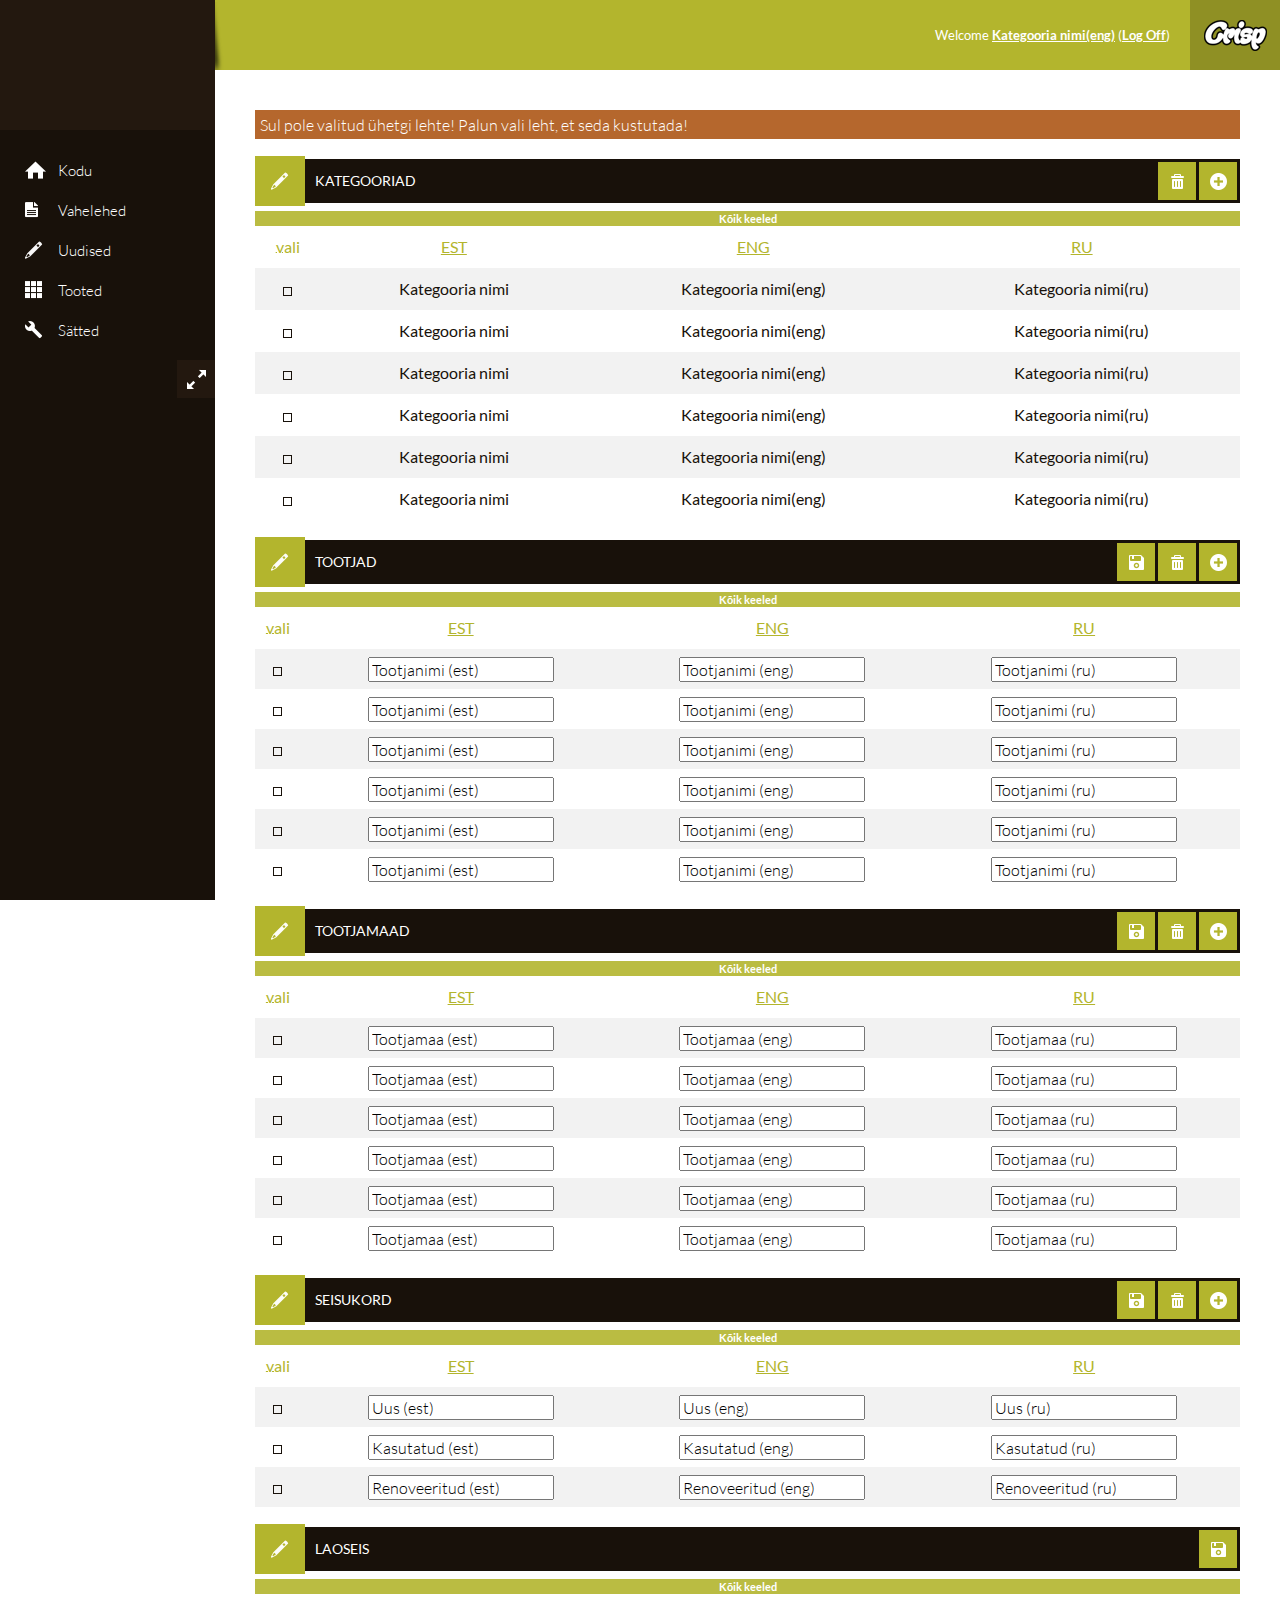
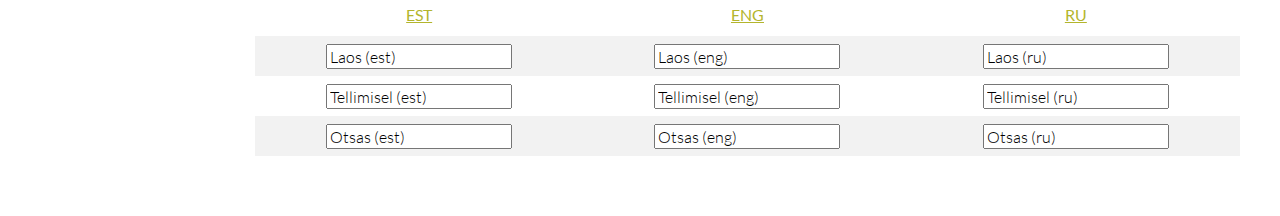
==== haldavalikuid.html @ 87695ee1 "haldavalikuid" ====
<!DOCTYPE html>
<html>
<head>
<title></title>
<link rel="stylesheet" type="text/css" href="css/style.css" />
<!--[if lt IE 9]>
  <script src="//html5shiv.googlecode.com/svn/trunk/html5.js"></script>
<![endif]-->
<script src="js/jquery.js"></script>
<script src="js/jquery-ui.js"></script>
<script src="js/min/jscript.min.js"></script>
<script src="js/min/wysiwyg.min.js"></script>
<script src="js/modalBox-min.js"></script>

</head>
<body>
<header class="main">
	<a href="http://www.crisp.ee" class="crisplogo" target="_blank"></a>
	<p>Welcome <a href="">Kategooria nimi(eng)</a> (<a href="#">Log Off</a>)</p>
</header><!-- main header -->
<aside>
	<div class="mainlogo">
		
	</div><!-- mainlogo -->
	<nav class="main">
		<ul>
			<li class="kodu"><a href="">Kodu</a></li>
			<li class="lehed"><a href="">Vahelehed</a>
				<ul>
					<li><a href="">Kõik vahelehed</a></li>
					<li><a href="">Lisa vaheleht</a></li>
				</ul>
			</li>
			<li class="uudised"><a href="">Uudised</a></li>
			<li class="tooted"><a href="">Tooted</a></li>
			<li class="satted"><a href="">Sätted</a></li>
		</ul>
	</nav><!-- põhinavigatsioon -->
	<div class="btn expand" id="expand" ></div>
</aside>
<section class="main group">
	<div class="error">Sul pole valitud ühetgi lehte! Palun vali leht, et seda kustutada!</div><!-- error -->

	<div class="box tabsActive group">
		<header class="boxheader group">
			<div class="headicon" style="background-image: url(img/pliiats.png);"></div><!-- icon -->
			<p>Kategooriad</p>

			
			<div class="buttoncontainer">
				<input type="submit" title="kustuta" value="" class="btn" style="background-image: url(img/prugi.png);">
				<input type="button" modalId="lisaKategooria" value="" title="lisa" class="openModal btn" style="background-image: url(img/plus.png);">
			</div><!-- buttoncontainer -->

			
		</header><!-- boxheader -->

		<div id="all" class="tab-content">
			<div class="langtag">Kõik keeled</div>
			<table class="list">
			    <tr class="header">
			        <td><input type="checkbox" name="select-all" id="select-all-all" class="select-all" />
						<label for="select-all-all">vali</label>
			        </td>
			        <td><a href="">EST</a></td>
			        <td><a href="">ENG</a></td>
			        <td><a href="">RU</a></td>
			    </tr>
			    <tr>
			        <td><input type="checkbox" name="kustutamiseks" id="check0-all">
					<label for="check0-all"></label>
			        </td>
			        <td><a href="">Kategooria nimi</a></td>
			        <td><a href="">Kategooria nimi(eng)</a></td>
			        <td><a href="">Kategooria nimi(ru)</a></td>
			    </tr>
			    <tr>
			        <td><input type="checkbox" name="kustutamiseks" id="check1-all">
					<label for="check1-all"></label>
			        </td>
			        <td><a href="">Kategooria nimi</a></td>
			        <td><a href="">Kategooria nimi(eng)</a></td>
			        <td><a href="">Kategooria nimi(ru)</a></td>
			    </tr>
			    <tr>
			        <td><input type="checkbox" name="kustutamiseks" id="check2-all">
					<label for="check2-all"></label>
			        </td>
			        <td><a href="">Kategooria nimi</a></td>
			        <td><a href="">Kategooria nimi(eng)</a></td>
			        <td><a href="">Kategooria nimi(ru)</a></td>
			    </tr>
			    <tr>
			        <td><input type="checkbox" name="kustutamiseks" id="check3-all">
					<label for="check3-all"></label>
			        </td>
			        <td><a href="">Kategooria nimi</a></td>
			        <td><a href="">Kategooria nimi(eng)</a></td>
			        <td><a href="">Kategooria nimi(ru)</a></td>
			    </tr>
			    <tr>
			        <td><input type="checkbox" name="kustutamiseks" id="check4-all">
					<label for="check4-all"></label>
			        </td>
			        <td><a href="">Kategooria nimi</a></td>
			        <td><a href="">Kategooria nimi(eng)</a></td>
			        <td><a href="">Kategooria nimi(ru)</a></td>
			    </tr>
			    <tr>
			        <td><input type="checkbox" name="kustutamiseks" id="check5-all">
					<label for="check5-all"></label>
			        </td>
			        <td><a href="">Kategooria nimi</a></td>
			        <td><a href="">Kategooria nimi(eng)</a></td>
			        <td><a href="">Kategooria nimi(ru)</a></td>
			    </tr>
			</table>
		</div><!-- kõik -->

	</div><!-- box -->



	<!-- *************** tootjad ******************* -->

	<div class="box tabsActive group">
		<header class="boxheader group">
			<div class="headicon" style="background-image: url(img/pliiats.png);"></div><!-- icon -->
			<p>Tootjad</p>

			
			<div class="buttoncontainer">
				<input type="submit" value="" title="Salvesta" class="btn" style="background-image: url(img/save.png);">
				<input type="submit" title="kustuta" value="" class="btn" style="background-image: url(img/prugi.png);">
				<input type="submit" modalId="lisaFirma" value="" title="lisa" class="openModal btn"  style="background-image: url(img/plus.png);">
			</div><!-- buttoncontainer -->

			
		</header><!-- boxheader -->

		<div id="firma" class="tab-content">
			<div class="langtag">Kõik keeled</div>
			<table class="list">
			    <tr class="header">
			        <td><input type="checkbox" name="select-firma" id="select-all-firma" class="select-all" />
						<label for="select-all-firma">vali</label>
			        </td>
			        <td><a href="">EST</a></td>
			        <td><a href="">ENG</a></td>
			        <td><a href="">RU</a></td>
			    </tr>
			    <tr>
			        <td><input type="checkbox" name="kustutamiseks" id="check0-firma">
					<label for="check0-firma"></label>
			        </td>
			        <td><input type="text" value="Tootjanimi (est)"></td>
			        <td><input type="text" value="Tootjanimi (eng)"></td>
			        <td><input type="text" value="Tootjanimi (ru)"></td>
			    </tr>
			    <tr>
			        <td><input type="checkbox" name="kustutamiseks" id="check1-firma">
					<label for="check1-firma"></label>
			        </td>
			        <td><input type="text" value="Tootjanimi (est)"></td>
			        <td><input type="text" value="Tootjanimi (eng)"></td>
			        <td><input type="text" value="Tootjanimi (ru)"></td>
			    </tr>
			    <tr>
			        <td><input type="checkbox" name="kustutamiseks" id="check2-firma">
					<label for="check2-firma"></label>
			        </td>
			        <td><input type="text" value="Tootjanimi (est)"></td>
			        <td><input type="text" value="Tootjanimi (eng)"></td>
			        <td><input type="text" value="Tootjanimi (ru)"></td>
			    </tr>
			    <tr>
			        <td><input type="checkbox" name="kustutamiseks" id="check3-firma">
					<label for="check3-firma"></label>
			        </td>
			        <td><input type="text" value="Tootjanimi (est)"></td>
			        <td><input type="text" value="Tootjanimi (eng)"></td>
			        <td><input type="text" value="Tootjanimi (ru)"></td>
			    </tr>
			    <tr>
			        <td><input type="checkbox" name="kustutamiseks" id="check4-firma">
					<label for="check4-firma"></label>
			        </td>
			        <td><input type="text" value="Tootjanimi (est)"></td>
			        <td><input type="text" value="Tootjanimi (eng)"></td>
			        <td><input type="text" value="Tootjanimi (ru)"></td>
			    </tr>
			    <tr>
			        <td><input type="checkbox" name="kustutamiseks" id="check5-firma">
					<label for="check5-firma"></label>
			        </td>
			        <td><input type="text" value="Tootjanimi (est)"></td>
			        <td><input type="text" value="Tootjanimi (eng)"></td>
			        <td><input type="text" value="Tootjanimi (ru)"></td>
			    </tr>
			</table>
		</div><!-- kõik -->


	</div><!-- box -->


		<!-- *************** tootjamaad******************* -->

	<div class="box tabsActive group">
		<header class="boxheader group">
			<div class="headicon" style="background-image: url(img/pliiats.png);"></div><!-- icon -->
			<p>Tootjamaad</p>

			
			<div class="buttoncontainer">
				<input type="submit" value="" title="Salvesta" class="btn" style="background-image: url(img/save.png);">
				<input type="submit" title="kustuta" value="" class="btn" style="background-image: url(img/prugi.png);">
				<input type="submit" modalId="lisaValmistaja" value="" title="lisa" class="openModal btn"  style="background-image: url(img/plus.png);">
			</div><!-- buttoncontainer -->

			
		</header><!-- boxheader -->

		<div id="maa" class="tab-content">
			<div class="langtag">Kõik keeled</div>
			<table class="list">
			    <tr class="header">
			        <td><input type="checkbox" name="select-maa" id="select-all-maa" class="select-all" />
						<label for="select-all-maa">vali</label>
			        </td>
			        <td><a href="">EST</a></td>
			        <td><a href="">ENG</a></td>
			        <td><a href="">RU</a></td>
			    </tr>
			    <tr>
			        <td><input type="checkbox" name="kustutamiseks" id="check0-maa">
					<label for="check0-maa"></label>
			        </td>
			        <td><input type="text" value="Tootjamaa (est)"></td>
			        <td><input type="text" value="Tootjamaa (eng)"></td>
			        <td><input type="text" value="Tootjamaa (ru)"></td>
			    </tr>
			    <tr>
			        <td><input type="checkbox" name="kustutamiseks" id="check1-maa">
					<label for="check1-maa"></label>
			        </td>
			        <td><input type="text" value="Tootjamaa (est)"></td>
			        <td><input type="text" value="Tootjamaa (eng)"></td>
			        <td><input type="text" value="Tootjamaa (ru)"></td>
			    </tr>
			    <tr>
			        <td><input type="checkbox" name="kustutamiseks" id="check2-maa">
					<label for="check2-maa"></label>
			        </td>
			        <td><input type="text" value="Tootjamaa (est)"></td>
			        <td><input type="text" value="Tootjamaa (eng)"></td>
			        <td><input type="text" value="Tootjamaa (ru)"></td>
			    </tr>
			    <tr>
			        <td><input type="checkbox" name="kustutamiseks" id="check3-maa">
					<label for="check3-maa"></label>
			        </td>
			        <td><input type="text" value="Tootjamaa (est)"></td>
			        <td><input type="text" value="Tootjamaa (eng)"></td>
			        <td><input type="text" value="Tootjamaa (ru)"></td>
			    </tr>
			    <tr>
			        <td><input type="checkbox" name="kustutamiseks" id="check4-maa">
					<label for="check4-maa"></label>
			        </td>
			        <td><input type="text" value="Tootjamaa (est)"></td>
			        <td><input type="text" value="Tootjamaa (eng)"></td>
			        <td><input type="text" value="Tootjamaa (ru)"></td>
			    </tr>
			    <tr>
			        <td><input type="checkbox" name="kustutamiseks" id="check5-maa">
					<label for="check5-maa"></label>
			        </td>
			        <td><input type="text" value="Tootjamaa (est)"></td>
			        <td><input type="text" value="Tootjamaa (eng)"></td>
			        <td><input type="text" value="Tootjamaa (ru)"></td>
			    </tr>
			</table>
		</div><!-- kõik -->



	</div><!-- box -->



		<!-- *************** Seisukord******************* -->

	<div class="box tabsActive group">
		<header class="boxheader group">
			<div class="headicon" style="background-image: url(img/pliiats.png);"></div><!-- icon -->
			<p>Seisukord</p>

			
			<div class="buttoncontainer">
				<input type="submit" value="" title="Salvesta" class="btn" style="background-image: url(img/save.png);">
				<input type="submit" title="kustuta" value="" class="btn" style="background-image: url(img/prugi.png);">
				<input type="submit" modalId="lisaSeisukord" value="" title="lisa" class="openModal btn"  style="background-image: url(img/plus.png);">
			</div><!-- buttoncontainer -->

			
		</header><!-- boxheader -->

		<div id="seis" class="tab-content">
			<div class="langtag">Kõik keeled</div>
			<table class="list">
			    <tr class="header">
			        <td><input type="checkbox" name="select-seis" id="select-all-seis" class="select-all" />
						<label for="select-all-seis">vali</label>
			        </td>
			        <td><a href="">EST</a></td>
			        <td><a href="">ENG</a></td>
			        <td><a href="">RU</a></td>
			    </tr>
			    <tr>
			        <td><input type="checkbox" name="kustutamiseks" id="check0-seis">
					<label for="check0-seis"></label>
			        </td>
			        <td><input type="text" value="Uus (est)"></td>
			        <td><input type="text" value="Uus (eng)"></td>
			        <td><input type="text" value="Uus (ru)"></td>
			    </tr>
			    <tr>
			        <td><input type="checkbox" name="kustutamiseks" id="check1-seis">
					<label for="check1-seis"></label>
			        </td>
			        <td><input type="text" value="Kasutatud (est)"></td>
			        <td><input type="text" value="Kasutatud (eng)"></td>
			        <td><input type="text" value="Kasutatud (ru)"></td>
			    </tr>
			    <tr>
			        <td><input type="checkbox" name="kustutamiseks" id="check2-seis">
					<label for="check2-seis"></label>
			        </td>
			        <td><input type="text" value="Renoveeritud (est)"></td>
			        <td><input type="text" value="Renoveeritud (eng)"></td>
			        <td><input type="text" value="Renoveeritud (ru)"></td>
			    </tr>
			</table>
		</div><!-- kõik -->



	</div><!-- box -->



		<!-- ***************Laoseis******************* -->

	<div class="box tabsActive group">
		<header class="boxheader group">
			<div class="headicon" style="background-image: url(img/pliiats.png);"></div><!-- icon -->
			<p>Laoseis</p>

			
			<div class="buttoncontainer">
				<input type="submit" value="" title="Salvesta" class="btn" style="background-image: url(img/save.png);">
			</div><!-- buttoncontainer -->

			
		</header><!-- boxheader -->

		<div id="all" class="tab-content">
			<div class="langtag">Kõik keeled</div>
			<table class="list">
			    <tr class="header">
			        <td><a href="">EST</a></td>
			        <td><a href="">ENG</a></td>
			        <td><a href="">RU</a></td>
			    </tr>
			    <tr>
			        <td><input type="text" value="Laos (est)"></td>
			        <td><input type="text" value="Laos (eng)"></td>
			        <td><input type="text" value="Laos (ru)"></td>
			    </tr>
			    <tr>
			        <td><input type="text" value="Tellimisel (est)"></td>
			        <td><input type="text" value="Tellimisel (eng)"></td>
			        <td><input type="text" value="Tellimisel (ru)"></td>
			    </tr>
			    <tr>
			        <td><input type="text" value="Otsas (est)"></td>
			        <td><input type="text" value="Otsas (eng)"></td>
			        <td><input type="text" value="Otsas (ru)"></td>
			    </tr>
			</table>
		</div><!-- kõik -->

		<!-- ************************ lisamisekastid ****************** -->

		<div class="modalBox group" id="lisaKategooria" style="display:none">
			<div class="success">Korras!</div>
			<h1>Kategooria lisamine</h1>
			<input type="file" class="fileInput" id="lisapilt">
			<label for="lisapilt">Lisa pilt</label>
			<div class="piltWrapper">
				<img class="pisipilt" src="img/thumb.png" alt="">
				<input type="submit" value="" class="kustutaPilt">
			</div>
			<input type="text" class="lahter pealkiri" placeholder="Kategooria nimi (EST)">
			<input type="text" class="lahter pealkiri" placeholder="Kategooria nimi (ENG)">
			<input type="text" class="lahter pealkiri" placeholder="Kategooria nimi (RU)">
			<input type="submit"  value="" class="btn" style="background-image: url(img/save.png);">
		</div><!-- lisakategooria -->

		<div class="modalBox group" id="lisaValmistaja" style="display:none">
			<div class="error">Sa ei kirjutanud ühte lahtrisse!</div>
			<h1>Tootjamaa lisamine</h1>
			<input type="text" class="lahter pealkiri" placeholder="Tootjamaa (EST)">
			<input type="text" class="lahter pealkiri" placeholder="Tootjamaa (ENG)">
			<input type="text" class="lahter pealkiri" placeholder="Tootjamaa (RU)">
			<input type="submit"  value="" class="btn" style="background-image: url(img/save.png);">
		</div><!-- lisa valmistajamaa -->

		<div class="modalBox group" id="lisaFirma" style="display:none">
			<div class="error"  style="display:none">Sa ei kirjutanud ühte lahtrisse!</div>
			<h1>Tootjafirma lisamine</h1>
			<input type="text" class="lahter pealkiri" placeholder="Tootjafirma (EST)">
			<input type="text" class="lahter pealkiri" placeholder="Tootjafirma (ENG)">
			<input type="text" class="lahter pealkiri" placeholder="Tootjafirma (RU)">
			<input type="submit"  value="" class="btn" style="background-image: url(img/save.png);">
		</div><!-- lisa firma -->
		
		<div class="modalBox group" id="lisaSeisukord" style="display:none">
			<div class="error"  style="display:none">Sa ei kirjutanud ühte lahtrisse!</div>
			<h1>Seiskorra lisamine</h1>
			<input type="text" class="lahter pealkiri" placeholder="Seisukord (EST)">
			<input type="text" class="lahter pealkiri" placeholder="Seisukord (ENG)">
			<input type="text" class="lahter pealkiri" placeholder="Seisukord (RU)">
			<input type="submit"  value="" class="btn" style="background-image: url(img/save.png);">
		</div><!-- lisa seisukord -->


	</div><!-- box -->




</section>
</body>



</html>
---- css/style.css ----
@charset "UTF-8";
/*! normalize.css v2.1.2 | MIT License | git.io/normalize */
/* ==========================================================================
   HTML5 display definitions
   ========================================================================== */
/**
 * Correct `block` display not defined in IE 8/9.
 */
article,
aside,
details,
figcaption,
figure,
footer,
header,
hgroup,
main,
nav,
section,
summary {
  display: block;
}

/**
 * Correct `inline-block` display not defined in IE 8/9.
 */
audio,
canvas,
video {
  display: inline-block;
}

/**
 * Prevent modern browsers from displaying `audio` without controls.
 * Remove excess height in iOS 5 devices.
 */
audio:not([controls]) {
  display: none;
  height: 0;
}

/**
 * Address styling not present in IE 8/9.
 */
[hidden] {
  display: none;
}

/* ==========================================================================
   Base
   ========================================================================== */
/**
 * 1. Set default font family to sans-serif.
 * 2. Prevent iOS text size adjust after orientation change, without disabling
 *    user zoom.
 */
html {
  font-family: sans-serif;
  /* 1 */
  -ms-text-size-adjust: 100%;
  /* 2 */
  -webkit-text-size-adjust: 100%;
  /* 2 */
}

/**
 * Remove default margin.
 */
body {
  margin: 0;
}

/* ==========================================================================
   Links
   ========================================================================== */
/**
 * Address `outline` inconsistency between Chrome and other browsers.
 */
a:focus {
  outline: thin dotted;
}

/**
 * Improve readability when focused and also mouse hovered in all browsers.
 */
a:active,
a:hover {
  outline: 0;
}

/* ==========================================================================
   Typography
   ========================================================================== */
/**
 * Address variable `h1` font-size and margin within `section` and `article`
 * contexts in Firefox 4+, Safari 5, and Chrome.
 */
h1 {
  font-size: 2em;
  margin: 0.67em 0;
}

/**
 * Address styling not present in IE 8/9, Safari 5, and Chrome.
 */
abbr[title] {
  border-bottom: 1px dotted;
}

/**
 * Address style set to `bolder` in Firefox 4+, Safari 5, and Chrome.
 */
b,
strong {
  font-weight: bold;
}

/**
 * Address styling not present in Safari 5 and Chrome.
 */
dfn {
  font-style: italic;
}

/**
 * Address differences between Firefox and other browsers.
 */
hr {
  -moz-box-sizing: content-box;
  box-sizing: content-box;
  height: 0;
}

/**
 * Address styling not present in IE 8/9.
 */
mark {
  background: #ff0;
  color: #000;
}

/**
 * Correct font family set oddly in Safari 5 and Chrome.
 */
code,
kbd,
pre,
samp {
  font-family: monospace, serif;
  font-size: 1em;
}

/**
 * Improve readability of pre-formatted text in all browsers.
 */
pre {
  white-space: pre-wrap;
}

/**
 * Set consistent quote types.
 */
q {
  quotes: "\201C" "\201D" "\2018" "\2019";
}

/**
 * Address inconsistent and variable font size in all browsers.
 */
small {
  font-size: 80%;
}

/**
 * Prevent `sub` and `sup` affecting `line-height` in all browsers.
 */
sub,
sup {
  font-size: 75%;
  line-height: 0;
  position: relative;
  vertical-align: baseline;
}

sup {
  top: -0.5em;
}

sub {
  bottom: -0.25em;
}

/* ==========================================================================
   Embedded content
   ========================================================================== */
/**
 * Remove border when inside `a` element in IE 8/9.
 */
img {
  border: 0;
}

/**
 * Correct overflow displayed oddly in IE 9.
 */
svg:not(:root) {
  overflow: hidden;
}

/* ==========================================================================
   Figures
   ========================================================================== */
/**
 * Address margin not present in IE 8/9 and Safari 5.
 */
figure {
  margin: 0;
}

/* ==========================================================================
   Forms
   ========================================================================== */
/**
 * Define consistent border, margin, and padding.
 */
fieldset {
  border: 1px solid #c0c0c0;
  margin: 0 2px;
  padding: 0.35em 0.625em 0.75em;
}

/**
 * 1. Correct `color` not being inherited in IE 8/9.
 * 2. Remove padding so people aren't caught out if they zero out fieldsets.
 */
legend {
  border: 0;
  /* 1 */
  padding: 0;
  /* 2 */
}

/**
 * 1. Correct font family not being inherited in all browsers.
 * 2. Correct font size not being inherited in all browsers.
 * 3. Address margins set differently in Firefox 4+, Safari 5, and Chrome.
 */
button,
input,
select,
textarea {
  font-family: inherit;
  /* 1 */
  font-size: 100%;
  /* 2 */
  margin: 0;
  /* 3 */
}

/**
 * Address Firefox 4+ setting `line-height` on `input` using `!important` in
 * the UA stylesheet.
 */
button,
input {
  line-height: normal;
}

/**
 * Address inconsistent `text-transform` inheritance for `button` and `select`.
 * All other form control elements do not inherit `text-transform` values.
 * Correct `button` style inheritance in Chrome, Safari 5+, and IE 8+.
 * Correct `select` style inheritance in Firefox 4+ and Opera.
 */
button,
select {
  text-transform: none;
}

/**
 * 1. Avoid the WebKit bug in Android 4.0.* where (2) destroys native `audio`
 *    and `video` controls.
 * 2. Correct inability to style clickable `input` types in iOS.
 * 3. Improve usability and consistency of cursor style between image-type
 *    `input` and others.
 */
button,
html input[type="button"],
input[type="reset"],
input[type="submit"] {
  -webkit-appearance: button;
  /* 2 */
  cursor: pointer;
  /* 3 */
}

/**
 * Re-set default cursor for disabled elements.
 */
button[disabled],
html input[disabled] {
  cursor: default;
}

/**
 * 1. Address box sizing set to `content-box` in IE 8/9.
 * 2. Remove excess padding in IE 8/9.
 */
input[type="checkbox"],
input[type="radio"] {
  box-sizing: border-box;
  /* 1 */
  padding: 0;
  /* 2 */
}

/**
 * 1. Address `appearance` set to `searchfield` in Safari 5 and Chrome.
 * 2. Address `box-sizing` set to `border-box` in Safari 5 and Chrome
 *    (include `-moz` to future-proof).
 */
input[type="search"] {
  -webkit-appearance: textfield;
  /* 1 */
  -moz-box-sizing: content-box;
  -webkit-box-sizing: content-box;
  /* 2 */
  box-sizing: content-box;
}

/**
 * Remove inner padding and search cancel button in Safari 5 and Chrome
 * on OS X.
 */
input[type="search"]::-webkit-search-cancel-button,
input[type="search"]::-webkit-search-decoration {
  -webkit-appearance: none;
}

/**
 * Remove inner padding and border in Firefox 4+.
 */
button::-moz-focus-inner,
input::-moz-focus-inner {
  border: 0;
  padding: 0;
}

/**
 * 1. Remove default vertical scrollbar in IE 8/9.
 * 2. Improve readability and alignment in all browsers.
 */
textarea {
  overflow: auto;
  /* 1 */
  vertical-align: top;
  /* 2 */
}

/* ==========================================================================
   Tables
   ========================================================================== */
/**
 * Remove most spacing between table cells.
 */
table {
  border-collapse: collapse;
  border-spacing: 0;
}

html {
  height: 100%;
}
html body {
  height: 100%;
  margin: 0px;
  padding: 0px;
  font-family: 'latolight';
  color: #18110a;
}
html body .wysiwyg {
  display: block;
  height: 30px;
  width: 99%;
  padding-top: 11px;
  padding-left: 1%;
  background-color: #b3b52d;
}
html body .wysiwyg a {
  display: block;
  float: left;
  line-height: 18px;
  font-size: 0.7em;
  text-decoration: none;
  font-family: 'latobold';
  text-transform: uppercase;
  padding-right: 5px;
  padding-left: 5px;
  margin-right: 5px;
  background-color: rgba(255, 255, 255, 0.7);
  color: #18110a;
}
html body .editor {
  overflow: auto;
  max-height: 300px;
  height: 310px;
  width: 100%;
  -webkit-box-shadow: inset 0 0 10px 0 rgba(0, 0, 0, 0.1);
  box-shadow: inset 0 0 10px 0 rgba(0, 0, 0, 0.1);
  position: relative;
}
html body .editor:after {
  content: "";
  position: absolute;
  right: 5px;
  top: 5px;
  height: 18px;
  width: 18px;
  background-image: url("../img/pliiats.png");
  opacity: 0.8;
}
html body .editor h1 {
  font-size: 17pt;
  font-family: 'latobold';
  font-weight: normal;
}
html body .editor h2 {
  font-size: 15pt;
  font-family: 'latobold';
  font-weight: normal;
}
html body .editor a {
  color: #23180f;
}
html body .editor p {
  margin: 0;
  margin-bottom: 10px;
}
html body .group:after {
  content: "";
  display: table;
  clear: both;
}
html body .hide {
  visibility: hidden;
}
html body .btn {
  border: 0px;
  background-color: #b3b52d;
  height: 38px;
  width: 38px;
  background-position: center center;
  background-repeat: no-repeat;
  outline: none;
  padding: 0px;
  display: block;
  float: left;
}
html body aside {
  width: 215px;
  height: 100%;
  background-color: #18110a;
  float: left;
  position: fixed;
  top: 0;
}
html body section.main {
  margin-left: 215px;
  padding: 40px;
}
html body section.main .error {
  background-color: #b5672d;
  padding: 5px;
  color: #fff;
  margin-bottom: 20px;
}
html body section.main .success {
  background-color: #3db52d;
  padding: 5px;
  color: #fff;
  margin-bottom: 20px;
}
html body section.main .box {
  margin-bottom: 20px;
}
html body section.main .box .langtag {
  display: block;
  height: 15px;
  width: 100%;
  text-align: center;
  vertical-align: middle;
  text-decoration: none;
  color: #fff;
  line-height: 15px;
  background-color: rgba(179, 181, 45, 0.9);
  font-family: 'latobold';
  font-size: 0.7em;
}
html body section.main .box header.boxheader, html body section.main .box footer.boxfooter {
  height: 44px;
  background-color: #18110a;
  position: relative;
  padding-left: 60px;
  margin-bottom: 8px;
  text-transform: uppercase;
  font-size: 0.9em;
  font-family: 'latoregular';
  text-align: center;
}
html body section.main .box header.boxheader nav.pagin, html body section.main .box footer.boxfooter nav.pagin {
  height: 44px;
  margin-left: auto;
  margin-right: auto;
  margin: 0px;
  padding: 0;
  text-align: center;
  display: inline;
}
html body section.main .box header.boxheader nav.pagin li, html body section.main .box footer.boxfooter nav.pagin li {
  display: inline;
  float: left;
}
html body section.main .box header.boxheader nav.pagin li.active a, html body section.main .box header.boxheader nav.pagin li:hover a, html body section.main .box footer.boxfooter nav.pagin li.active a, html body section.main .box footer.boxfooter nav.pagin li:hover a {
  background-color: #b3b52d;
}
html body section.main .box header.boxheader nav.pagin li.prev a, html body section.main .box header.boxheader nav.pagin li.next a, html body section.main .box footer.boxfooter nav.pagin li.prev a, html body section.main .box footer.boxfooter nav.pagin li.next a {
  background-image: url("../img/arrleft.png");
  background-repeat: no-repeat;
  background-position: center center;
}
html body section.main .box header.boxheader nav.pagin li.next a, html body section.main .box footer.boxfooter nav.pagin li.next a {
  -moz-transform: rotate(180deg);
  -webkit-transform: rotate(180deg);
  -o-transform: rotate(180deg);
  -ms-transform: rotate(180deg);
  transform: rotate(180deg);
}
html body section.main .box header.boxheader nav.pagin li a, html body section.main .box footer.boxfooter nav.pagin li a {
  color: #fff;
  text-decoration: none;
  font-size: 0.8em;
  display: block;
  margin: 0;
  line-height: 44px;
  padding: 0;
  padding-right: 5px;
  padding-left: 5px;
  min-width: 5px;
  height: 44px;
}
html body section.main .box header.boxheader .headicon, html body section.main .box footer.boxfooter .headicon {
  width: 50px;
  height: 50px;
  background-color: #b3b52d;
  background-repeat: no-repeat;
  background-position: center center;
  position: absolute;
  left: 0px;
  top: 50%;
  margin-top: -25px;
}
html body section.main .box header.boxheader .buttoncontainer, html body section.main .box footer.boxfooter .buttoncontainer {
  float: right;
  height: 38px;
  padding: 3px;
}
html body section.main .box header.boxheader .buttoncontainer .btn, html body section.main .box footer.boxfooter .buttoncontainer .btn {
  margin-left: 3px;
}
html body section.main .box header.boxheader .otsi, html body section.main .box footer.boxfooter .otsi {
  float: right;
  border: 2px solid #b3b52d;
  height: 21px;
  margin-top: 8px;
  padding: 2px;
  display: inline-block;
  outline: none;
}
html body section.main .box header.boxheader .submitOtsi, html body section.main .box footer.boxfooter .submitOtsi {
  float: right;
  border: none;
  background-color: #b3b52d;
  text-transform: uppercase;
  height: 29px;
  margin-top: 8px;
  width: 21px;
  display: inline-block;
}
html body section.main .box header.boxheader p, html body section.main .box footer.boxfooter p {
  line-height: 44px;
  margin: 0;
  padding: 0;
  color: #fff;
  float: left;
}
html body section.main .box nav.lang {
  height: 15px;
  width: 100%;
  clear: both;
  margin-bottom: 8px;
}
html body section.main .box nav.lang ul {
  margin: 0;
  padding: 0;
  list-style: none;
  float: right;
  background-image: url("../img/lang.png");
  background-repeat: no-repeat;
  padding-left: 17px;
  background-position: center left;
}
html body section.main .box nav.lang ul li {
  margin: 0;
  padding: 0;
  float: left;
  margin-left: 3px;
}
html body section.main .box nav.lang ul li:hover a, html body section.main .box nav.lang ul li.ui-tabs-active a {
  background-color: #18110a;
}
html body section.main .box nav.lang ul li a {
  display: block;
  height: 15px;
  width: 30px;
  text-align: center;
  vertical-align: middle;
  text-decoration: none;
  color: #fff;
  line-height: 15px;
  background-color: #b3b52d;
  font-family: 'latobold';
  font-size: 0.7em;
}
html body section.main .box .fileInput {
  display: none;
}
html body section.main .box .fileInput + label {
  display: block;
  height: 26px;
  padding-left: 30px;
  padding-right: 10px;
  line-height: 26px;
  color: #fff;
  background-image: url("../img/lisapilt.png");
  background-color: #b3b52d;
  background-repeat: no-repeat;
  background-position: 5px center;
  cursor: hand;
  cursor: pointer;
  -webkit-touch-callout: none;
  -webkit-user-select: none;
  -khtml-user-select: none;
  -moz-user-select: none;
  -ms-user-select: none;
  user-select: none;
  float: left;
  margin-right: 20px;
  width: 7%;
}
html body section.main .box .lahter {
  max-width: 100%;
  min-width: 100%;
  margin-bottom: 10px;
  border: none;
  -webkit-box-sizing: border-box;
  -moz-box-sizing: border-box;
  box-sizing: border-box;
  width: 100%;
  padding: 20px;
  color: #18110a;
  background-color: rgba(179, 181, 45, 0.4);
  outline: none;
}
html body section.main .box .lahter.pealkiri {
  font-family: 'latobold';
  font-size: 1.2em;
}
html body section.main .box .lahter::-webkit-input-placeholder {
  color: #fff;
}
html body section.main .box .lahter:-moz-placeholder {
  /* Firefox 18- */
  color: #fff;
}
html body section.main .box .lahter::-moz-placeholder {
  /* Firefox 19+ */
  color: #fff;
}
html body section.main .box .lahter:-ms-input-placeholder {
  color: #fff;
}
html body section.main .box .lahter:hover, html body section.main .box .lahter:focus {
  background-color: rgba(179, 181, 45, 0.6);
}
html body section.main .box .lahter .pisipildid {
  width: 85%;
  float: left;
}
html body section.main .box .piltWrapper {
  display: inline-block;
  width: 120px;
  margin-right: 12px;
  margin-bottom: 20px;
  position: relative;
  vertical-align: top;
}
html body section.main .box .piltWrapper .pisipilt {
  width: 120px;
}
html body section.main .box .piltWrapper .kustutaPilt {
  position: absolute;
  top: -12px;
  right: -12px;
  border: none;
  background-color: transparent;
  display: block;
  width: 12px;
  height: 12px;
  padding: 0;
  margin: 0;
  background-image: url("../img/plus.png");
  background-size: contain;
  -moz-transform: rotate(45deg);
  -webkit-transform: rotate(45deg);
  -o-transform: rotate(45deg);
  -ms-transform: rotate(45deg);
  transform: rotate(45deg);
}
html body section.main table.list {
  width: 100%;
  text-align: center;
}
html body section.main table.list img.pisipilt {
  height: 50px;
  width: auto;
}
html body section.main table.list tr {
  height: 40px;
}
html body section.main table.list tr.header {
  color: #b3b52d;
  height: 20px;
  text-decoration: underline;
  font-family: 'latoregular';
}
html body section.main table.list tr.header td input[type="checkbox"] + label {
  display: inline;
  width: auto;
  height: auto;
  border: none;
  margin: -1px 4px 0 0;
  vertical-align: middle;
  cursor: pointer;
  line-height: 40px;
  -webkit-touch-callout: none;
  -webkit-user-select: none;
  -khtml-user-select: none;
  -moz-user-select: none;
  -ms-user-select: none;
  user-select: none;
}
html body section.main table.list tr.header td input[type="checkbox"]:checked + label {
  background-color: transparent;
}
html body section.main table.list tr.header a {
  color: #b3b52d;
  text-decoration: underline;
}
html body section.main table.list tr.header:hover {
  background-color: rgba(179, 181, 45, 0);
  color: #b3b52d;
}
html body section.main table.list tr.header:hover a {
  color: #b3b52d;
}
html body section.main table.list tr:nth-of-type(even) {
  background-color: #f2f2f2;
}
html body section.main table.list tr:hover {
  background-color: #b3b52d;
  color: #fff;
}
html body section.main table.list tr:hover td a {
  color: #fff;
}
html body section.main table.list tr td a {
  color: #18110a;
  display: inline-block;
  height: 40px;
  line-height: 40px;
  text-decoration: none;
  font-family: 'latoregular';
  width: 100%;
}
html body section.main table.list tr td input[type="checkbox"] {
  display: none;
}
html body section.main table.list tr td input[type="checkbox"] + label {
  display: inline-block;
  width: 7px;
  height: 7px;
  border: 1px solid #18110a;
  margin: -1px 4px 0 0;
  vertical-align: middle;
  cursor: pointer;
  line-height: 40px;
  -webkit-touch-callout: none;
  -webkit-user-select: none;
  -khtml-user-select: none;
  -moz-user-select: none;
  -ms-user-select: none;
  user-select: none;
}
html body section.main table.list tr td input[type="checkbox"]:checked + label {
  background-color: #18110a;
}
html body section.main .modalBox {
  background-color: rgba(179, 181, 45, 0.95);
  padding: 20px;
  width: 500px;
  border: 3px solid #fff;
  -webkit-box-shadow: 6px 6px 25px rgba(0, 0, 0, 0.3);
  -moz-box-shadow: 6px 6px 25px rgba(0, 0, 0, 0.3);
  box-shadow: 6px 6px 25px rgba(0, 0, 0, 0.3);
}
html body section.main .modalBox .fileInput + label {
  width: auto;
  background-color: rgba(255, 255, 255, 0.2);
}
html body section.main .modalBox .lahter {
  background-color: rgba(255, 255, 255, 0.2);
}
html body section.main .modalBox .btn {
  background-color: rgba(255, 255, 255, 0.2);
  float: right;
}
html body section.main .modalBox h1 {
  height: 30px;
  background-color: #23180f;
  color: #fff;
  font-weight: normal;
  margin: 0;
  padding: 10px;
  font-family: 'latobold';
  text-transform: uppercase;
  font-size: 0.8em;
  line-height: 30px;
  margin-bottom: 15px;
  border-bottom: 2px solid white;
}

/*
ehk lää-heb vaja
-webkit-box-sizing: border-box;
-moz-box-sizing: border-box;
box-sizing: border-box;
@include colorop(0.5);
 */
/* Generated by Font Squirrel (http://www.fontsquirrel.com) on March 12, 2014 */
@font-face {
  font-family: 'latobold';
  src: url("lato-bold.eot");
  src: url("lato-bold.eot?#iefix") format("embedded-opentype"), url("lato-bold.woff") format("woff"), url("lato-bold.ttf") format("truetype"), url("lato-bold.svg#latobold") format("svg");
  font-weight: normal;
  font-style: normal;
}
@font-face {
  font-family: 'latolight';
  src: url("lato-light.eot");
  src: url("lato-light.eot?#iefix") format("embedded-opentype"), url("lato-light.woff") format("woff"), url("lato-light.ttf") format("truetype"), url("lato-light.svg#latolight") format("svg");
  font-weight: normal;
  font-style: normal;
}
@font-face {
  font-family: 'latoregular';
  src: url("lato-regular.eot");
  src: url("lato-regular.eot?#iefix") format("embedded-opentype"), url("lato-regular.woff") format("woff"), url("lato-regular.ttf") format("truetype"), url("lato-regular.svg#latoregular") format("svg");
  font-weight: normal;
  font-style: normal;
}
header.main {
  margin-left: 215px;
  height: 70px;
  background-color: #b3b52d;
  position: relative;
}
header.main:after {
  content: "";
  height: 70px;
  width: 17px;
  position: absolute;
  left: 0px;
  top: 0px;
  background-position: bottom;
  background-repeat: no-repeat;
  background-image: url("../img/vari.png");
}
header.main p {
  float: right;
  margin: 0px;
  line-height: 70px;
  height: 70px;
  padding: 0;
  padding-right: 20px;
  color: #fff;
  font-family: 'latoregular';
  font-size: 0.8em;
}
header.main p a {
  color: #fff;
  font-family: 'latobold';
}
header.main a.crisplogo {
  float: right;
  background-repeat: no-repeat;
  background-position: center center;
  width: 90px;
  background-color: rgba(0, 0, 0, 0.2);
  height: 100%;
  background-image: url("../img/crisplogo.png");
}
header.main a.crisplogo:hover {
  background-color: rgba(0, 0, 0, 0.1);
}

aside .mainlogo {
  height: 130px;
  width: 100%;
  background-color: #23180f;
  position: relative;
}
aside .btn#expand {
  cursor: hand;
  cursor: pointer;
  -webkit-touch-callout: none;
  -webkit-user-select: none;
  -khtml-user-select: none;
  -moz-user-select: none;
  -ms-user-select: none;
  user-select: none;
  float: right;
  background-color: #23180f;
  margin-top: 10px;
}
aside .btn#expand.expand {
  background-image: url(../img/expand.png);
}
aside .btn#expand.compact {
  background-image: url(../img/compact.png);
}
aside nav.main {
  padding-top: 20px;
}
aside nav.main ul {
  margin: 0;
  padding: 0;
  list-style-type: none;
  font-size: 0.95em;
}
aside nav.main ul li {
  margin: 0;
  padding: 0;
}
aside nav.main ul li.kodu a {
  background-image: url("../img/home.png");
}
aside nav.main ul li.lehed a {
  background-image: url("../img/leht.png");
}
aside nav.main ul li.uudised a {
  background-image: url("../img/pliiats.png");
}
aside nav.main ul li.satted a {
  background-image: url("../img/voti.png");
}
aside nav.main ul li.tooted a {
  background-image: url("../img/ruudud.png");
}
aside nav.main ul li:hover {
  background-color: #b3b52d;
}
aside nav.main ul li a {
  text-decoration: none;
  color: #fff;
  line-height: 40px;
  display: block;
  padding-left: 58px;
  background-repeat: no-repeat;
  background-position: 25px center;
}
aside nav.main ul li:hover ul li {
  height: 30px;
}
aside nav.main ul li:hover ul li:first-of-type {
  padding-top: 10px;
}
aside nav.main ul li:hover ul li:last-of-type {
  padding-bottom: 10px;
}
aside nav.main ul li ul {
  background-color: #23180f;
  font-size: 0.85em;
  height: auto;
  overflow: hidden;
}
aside nav.main ul li ul li {
  -webkit-transition: all 200ms linear;
  -moz-transition: all 200ms linear;
  -ms-transition: all 200ms linear;
  -o-transition: all 200ms linear;
  transition: all 200ms linear;
  height: 0px;
}
aside nav.main ul li ul li:hover {
  background-color: transparent;
}
aside nav.main ul li ul li:hover a {
  color: #b3b52d;
}
aside nav.main ul li ul li:first-of-type {
  padding-top: 0px;
}
aside nav.main ul li ul li:last-of-type {
  padding-bottom: 0px;
}
aside nav.main ul li ul li a {
  line-height: 30px;
  padding-left: 35px;
  background-image: none !important;
  position: relative;
}
aside nav.main ul li ul li a:hover:after {
  background-color: #b3b52d;
}
aside nav.main ul li ul li a:after {
  content: "";
  height: 5px;
  width: 5px;
  background-color: #fff;
  position: absolute;
  left: 25px;
  top: 50%;
  margin-top: -2.5px;
}

#tootelisamine table.valikud {
  width: 100%;
}
#tootelisamine table.valikud h1 {
  text-transform: uppercase;
  font-family: 'latolight';
  font-weight: normal;
  font-size: 0.9em;
  height: 1.5em;
  color: #fff;
  background-color: #b3b52d;
  margin: 0;
  line-height: 1.5em;
  text-align: center;
  position: relative;
}
#tootelisamine table.valikud h1 .lisa {
  display: block;
  position: absolute;
  right: 5px;
  top: 0px;
  color: #fff;
  text-transform: uppercase;
  font-family: 'latobold';
  text-decoration: none;
  font-size: 0.7em;
  background-image: url("../img/plus.png");
  background-repeat: no-repeat;
  padding-left: 15px;
  background-size: auto 60%;
  background-position: center left;
  cursor: hand;
  cursor: pointer;
}
#tootelisamine table.valikud tr td {
  vertical-align: top;
}
#tootelisamine table.valikud tr td form {
  margin: 10px;
  max-height: 100px;
  overflow-y: auto;
}
#tootelisamine table.valikud tr td form.kategooria {
  max-height: 200px;
}
#tootelisamine table.valikud tr td input[type="radio"], #tootelisamine table.valikud tr td input[type="checkbox"] {
  display: none;
}
#tootelisamine table.valikud tr td input[type="radio"] + label, #tootelisamine table.valikud tr td input[type="checkbox"] + label {
  display: block;
  text-transform: capitalize;
  float: left;
  clear: both;
  cursor: pointer;
  -webkit-touch-callout: none;
  -webkit-user-select: none;
  -khtml-user-select: none;
  -moz-user-select: none;
  -ms-user-select: none;
  user-select: none;
  position: relative;
  height: 20px;
  padding-left: 15px;
}
#tootelisamine table.valikud tr td input[type="radio"] + label:after, #tootelisamine table.valikud tr td input[type="checkbox"] + label:after {
  content: "";
  position: absolute;
  border: 1px solid #18110a;
  height: 7px;
  width: 7px;
  left: 0px;
  top: 50%;
  margin-top: -3.5px;
  -webkit-border-radius: 7px;
  -moz-border-radius: 7px;
  border-radius: 7px;
}
#tootelisamine table.valikud tr td input[type="checkbox"] + label:after {
  -webkit-border-radius: 0px;
  -moz-border-radius: 0px;
  border-radius: 0px;
}
#tootelisamine table.valikud tr td input[type="radio"]:checked + label:after, #tootelisamine table.valikud tr td input[type="checkbox"]:checked + label:after {
  background-color: #18110a;
}
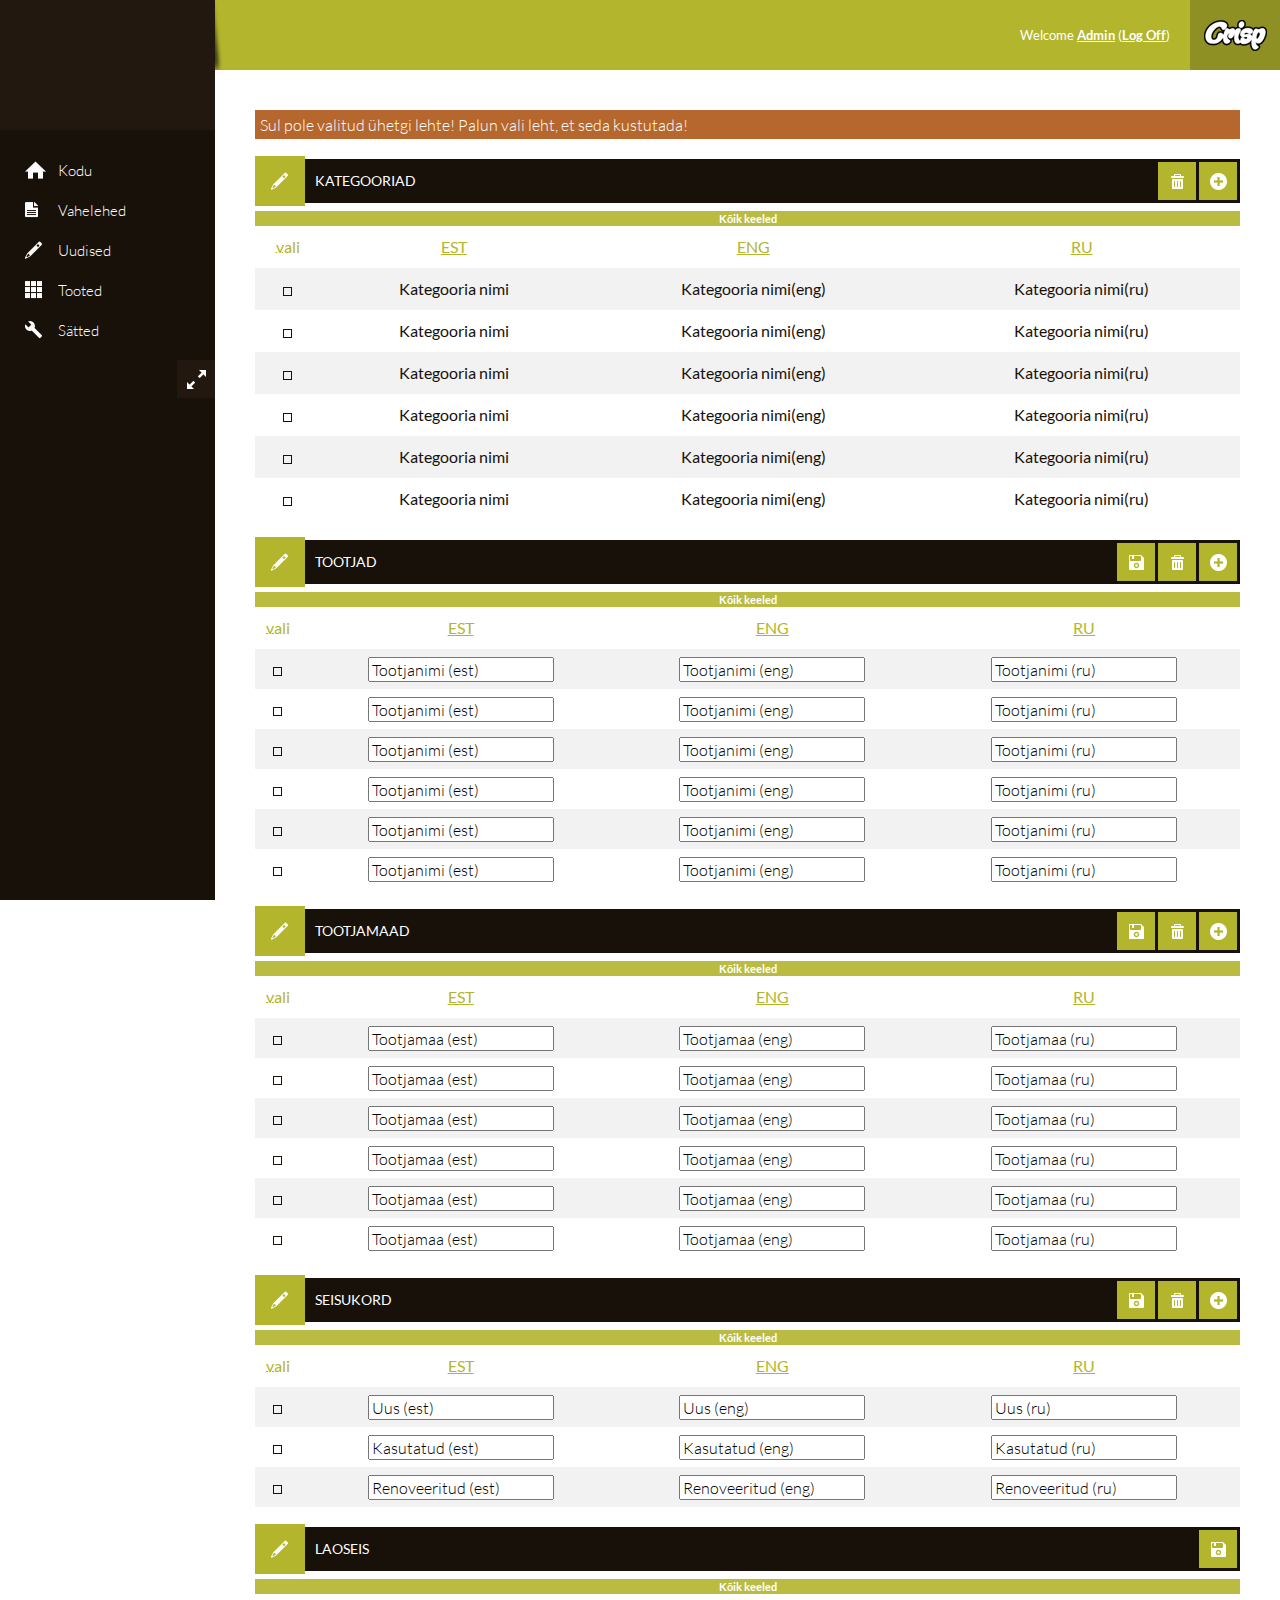
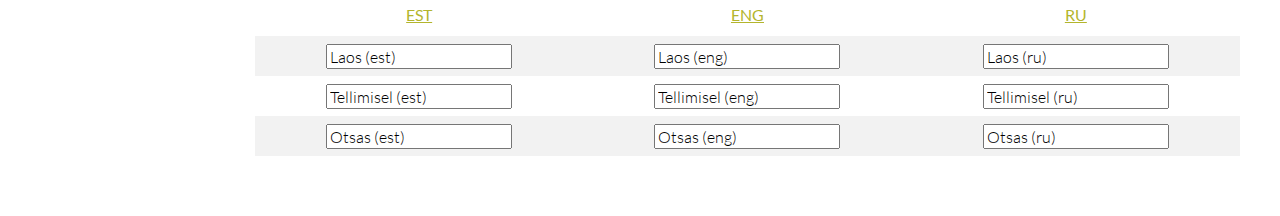
==== commit eae97dbc: "fix" ====
--- a/haldavalikuid.html
+++ b/haldavalikuid.html
@@ -16,7 +16,7 @@
 <body>
 <header class="main">
 	<a href="http://www.crisp.ee" class="crisplogo" target="_blank"></a>
-	<p>Welcome <a href="">Kategooria nimi(eng)</a> (<a href="#">Log Off</a>)</p>
+	<p>Welcome <a href="">Admin</a> (<a href="#">Log Off</a>)</p>
 </header><!-- main header -->
 <aside>
 	<div class="mainlogo">
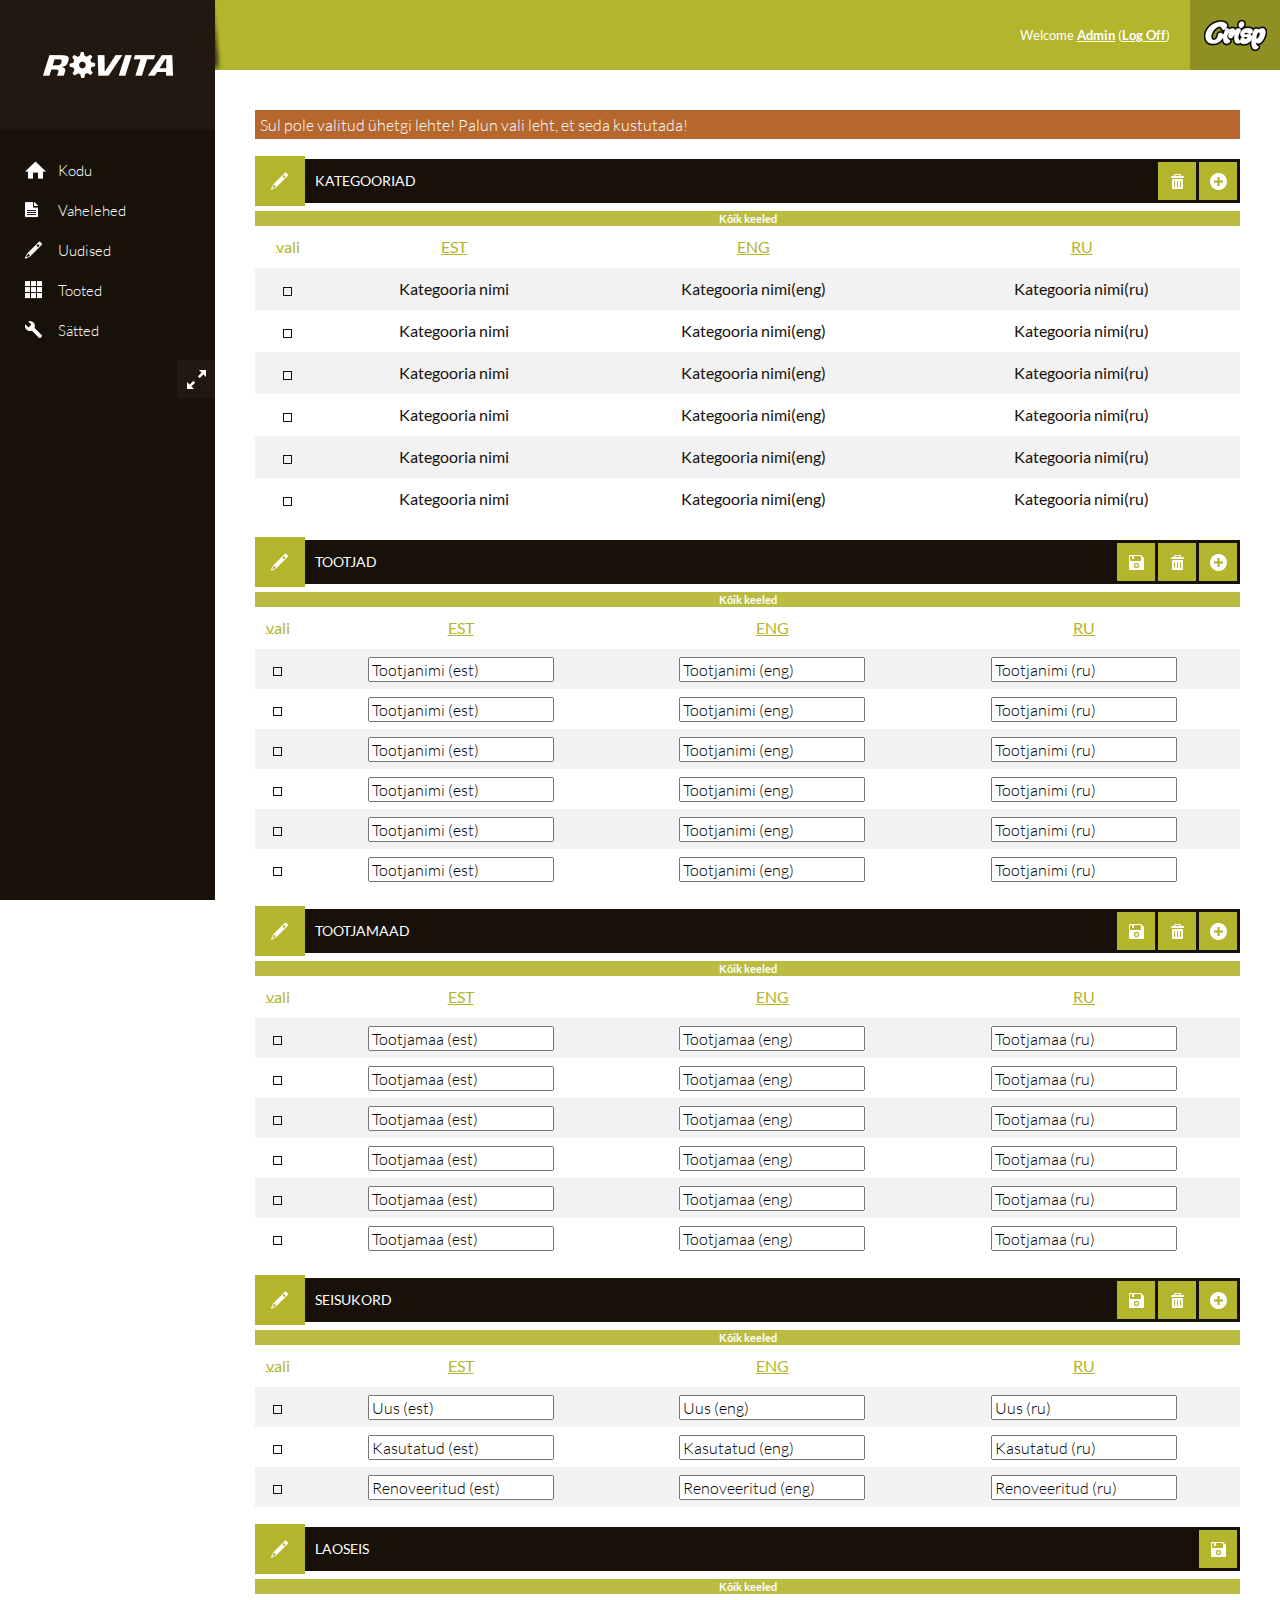
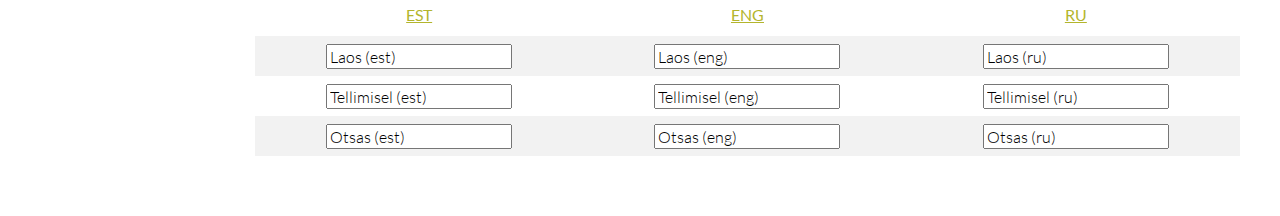
==== commit 388261c3: "value=""" ====
--- a/haldavalikuid.html
+++ b/haldavalikuid.html
@@ -49,7 +49,7 @@
 			
 			<div class="buttoncontainer">
 				<input type="submit" title="kustuta" value="" class="btn" style="background-image: url(img/prugi.png);">
-				<input type="button" modalId="lisaKategooria" value="" title="lisa" class="openModal btn" style="background-image: url(img/plus.png);">
+				<input type="submit" modalId="lisaKategooria" value="" title="lisa" class="openModal btn" style="background-image: url(img/plus.png);">
 			</div><!-- buttoncontainer -->
 
 			
--- a/css/style.css
+++ b/css/style.css
@@ -285,7 +285,7 @@
  *    `input` and others.
  */
 button,
-html input[type="button"],
+html input[type="submit"],
 input[type="reset"],
 input[type="submit"] {
   -webkit-appearance: button;
@@ -928,6 +928,9 @@
   width: 100%;
   background-color: #23180f;
   position: relative;
+  background-image: url("../img/logo.png");
+  background-position: center center;
+  background-repeat: no-repeat;
 }
 aside .btn#expand {
   cursor: hand;
